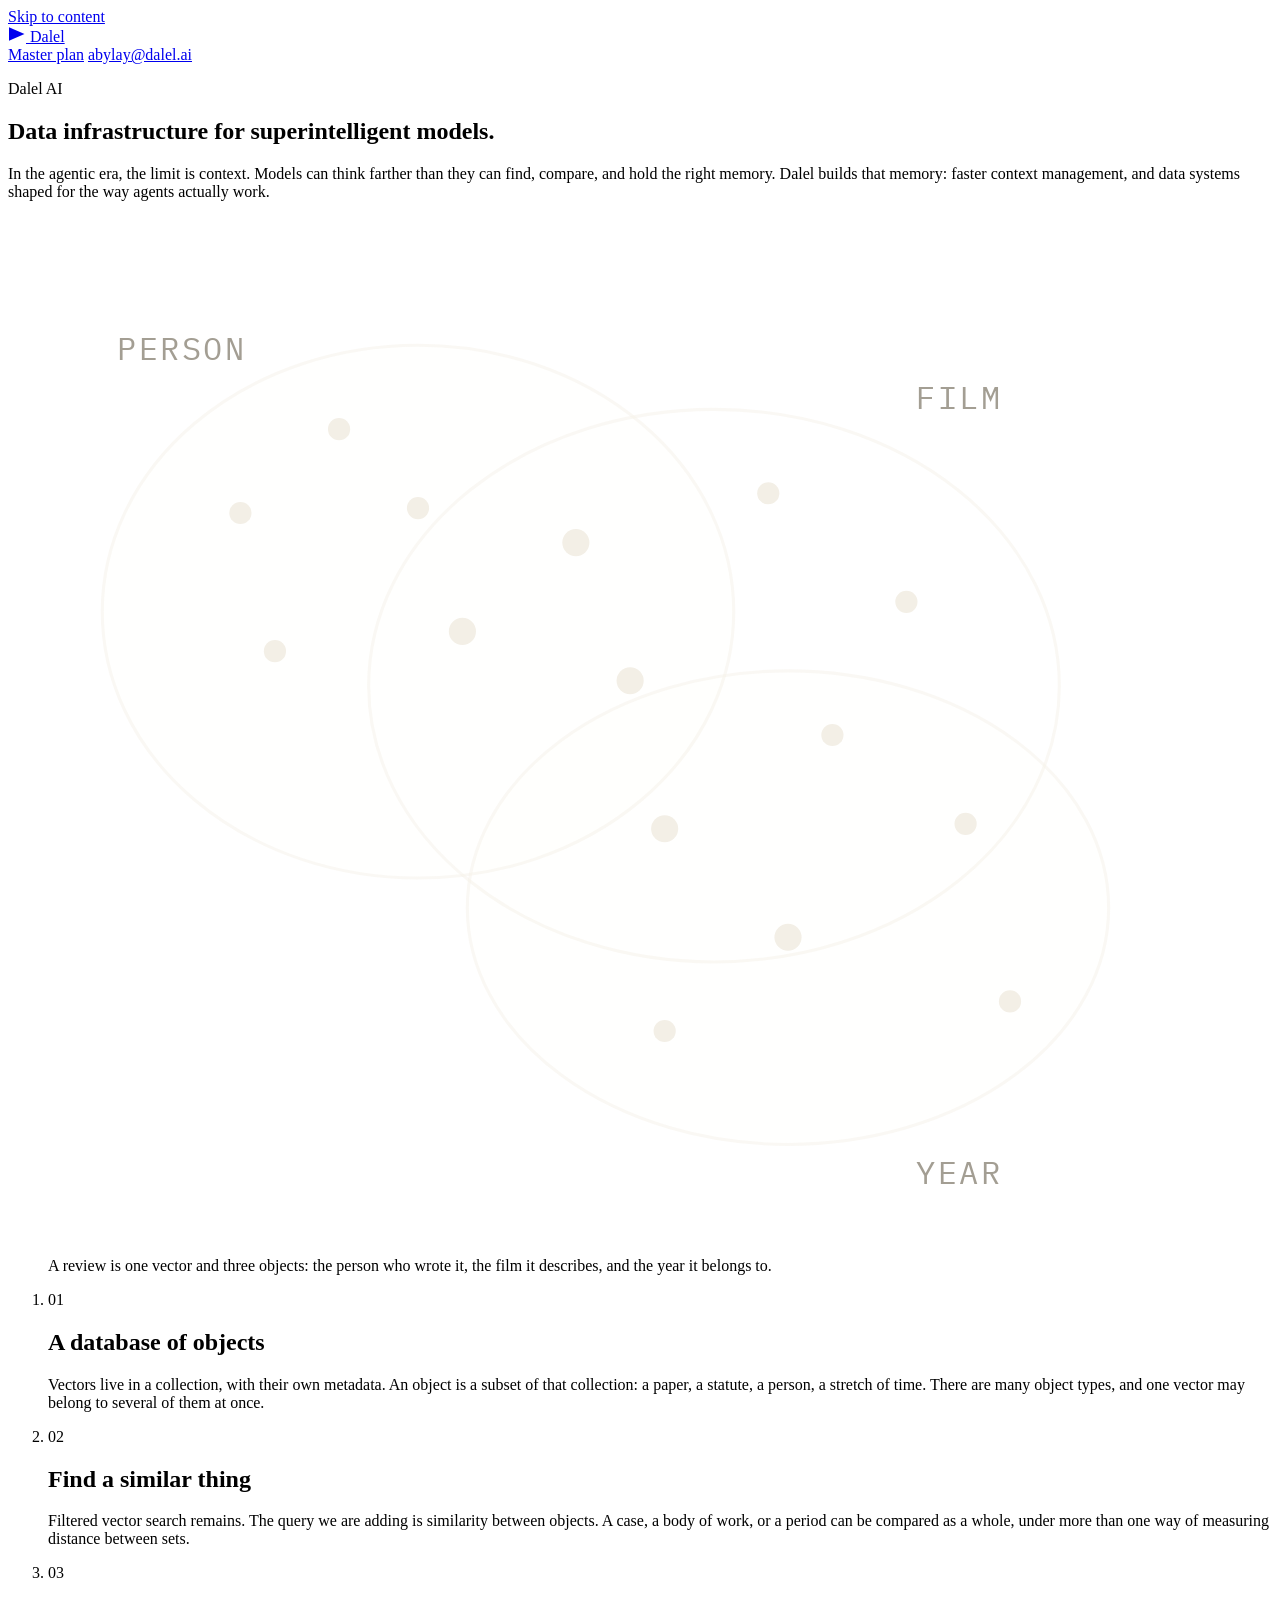
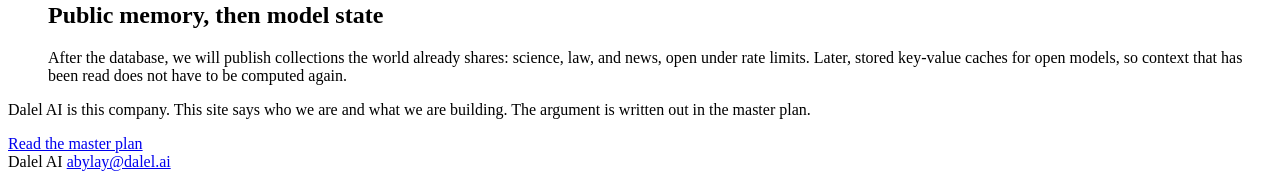
==== site/index.html @ a8757f5e "Publish the company site and the new master plan. The old research-index plan is withdrawn. Dalel is" ====
<!DOCTYPE html>
<html lang="en">
<head>
  <meta charset="utf-8" />
  <meta name="viewport" content="width=device-width, initial-scale=1" />
  <title>Dalel AI — data infrastructure for superintelligent models</title>
  <meta name="description" content="Dalel AI builds data infrastructure for superintelligent models and agents. We are starting with a vector database of objects, then public collections for science, law, and news." />
  <link rel="icon" href="/assets/mark.png" type="image/png" />
  <link rel="canonical" href="https://dalel.ai/" />
  <meta property="og:title" content="Dalel AI" />
  <meta property="og:description" content="Data infrastructure for superintelligent models and the agentic era." />
  <meta property="og:url" content="https://dalel.ai/" />
  <meta property="og:type" content="website" />
  <link rel="preconnect" href="https://fonts.googleapis.com" />
  <link rel="preconnect" href="https://fonts.gstatic.com" crossorigin />
  <link href="https://fonts.googleapis.com/css2?family=IBM+Plex+Mono:wght@400;500&family=IBM+Plex+Sans:wght@400;500&family=Instrument+Serif&display=swap" rel="stylesheet" />
  <link rel="stylesheet" href="/css/site.css" />
  <script type="application/ld+json">
  {
    "@context": "https://schema.org",
    "@type": "Organization",
    "name": "Dalel AI",
    "url": "https://dalel.ai",
    "email": "abylay@dalel.ai",
    "description": "Data infrastructure for superintelligent models and agents."
  }
  </script>
</head>
<body>
  <a class="skip" href="#content">Skip to content</a>
  <header class="site-header">
    <a class="brand" href="/" aria-label="Dalel AI, home">
      <svg width="18" height="16" viewBox="0 0 18 16" aria-hidden="true">
        <path d="M1 1.2 L16.5 8 L1 14.8 Z" fill="currentColor"/>
      </svg>
      <span>Dalel</span>
    </a>
    <nav class="site-nav" aria-label="Primary">
      <a href="/master-plan/">Master plan</a>
      <a class="mail" href="mailto:abylay@dalel.ai">abylay@dalel.ai</a>
    </nav>
  </header>

  <main id="content">
    <section class="hero">
      <div>
        <p class="kicker">Dalel AI</p>
        <h1>Data infrastructure for superintelligent models.</h1>
        <p class="lede">
          In the agentic era, the limit is context. Models can think farther than they can find, compare, and hold the right memory. Dalel builds that memory: faster context management, and data systems shaped for the way agents actually work.
        </p>
      </div>
      <figure class="figure">
        <svg viewBox="0 0 480 420" role="img" aria-labelledby="fig-title fig-desc">
          <title id="fig-title">One vector belonging to three objects</title>
          <desc id="fig-desc">Overlapping regions labeled person, film, and year. Dots are vectors. Dots in the overlaps belong to more than one object.</desc>
          <ellipse cx="150" cy="160" rx="128" ry="108" fill="rgba(243,239,230,0.04)" stroke="rgba(243,239,230,0.45)" stroke-width="1.25"/>
          <ellipse cx="270" cy="190" rx="140" ry="112" fill="rgba(243,239,230,0.03)" stroke="rgba(243,239,230,0.45)" stroke-width="1.25"/>
          <ellipse cx="300" cy="280" rx="130" ry="96" fill="rgba(243,239,230,0.035)" stroke="rgba(243,239,230,0.45)" stroke-width="1.25"/>
          <g fill="#f3efe6">
            <circle cx="78" cy="120" r="4.5"/>
            <circle cx="118" cy="86" r="4.5"/>
            <circle cx="92" cy="176" r="4.5"/>
            <circle cx="150" cy="118" r="4.5"/>
            <circle cx="168" cy="168" r="5.5"/>
            <circle cx="214" cy="132" r="5.5"/>
            <circle cx="236" cy="188" r="5.5"/>
            <circle cx="292" cy="112" r="4.5"/>
            <circle cx="348" cy="156" r="4.5"/>
            <circle cx="318" cy="210" r="4.5"/>
            <circle cx="250" cy="248" r="5.5"/>
            <circle cx="300" cy="292" r="5.5"/>
            <circle cx="372" cy="246" r="4.5"/>
            <circle cx="390" cy="318" r="4.5"/>
            <circle cx="250" cy="330" r="4.5"/>
          </g>
          <g fill="#a39e93" font-family="IBM Plex Mono, ui-monospace, monospace" font-size="13" letter-spacing="0.08em">
            <text x="28" y="58">PERSON</text>
            <text x="352" y="78">FILM</text>
            <text x="352" y="392">YEAR</text>
          </g>
        </svg>
        <figcaption>
          A review is one vector and three objects: the person who wrote it, the film it describes, and the year it belongs to.
        </figcaption>
      </figure>
    </section>

    <ol class="points">
      <li>
        <span class="num">01</span>
        <div>
          <h2>A database of objects</h2>
          <p>
            Vectors live in a collection, with their own metadata. An object is a subset of that collection: a paper, a statute, a person, a stretch of time. There are many object types, and one vector may belong to several of them at once.
          </p>
        </div>
      </li>
      <li>
        <span class="num">02</span>
        <div>
          <h2>Find a similar thing</h2>
          <p>
            Filtered vector search remains. The query we are adding is similarity between objects. A case, a body of work, or a period can be compared as a whole, under more than one way of measuring distance between sets.
          </p>
        </div>
      </li>
      <li>
        <span class="num">03</span>
        <div>
          <h2>Public memory, then model state</h2>
          <p>
            After the database, we will publish collections the world already shares: science, law, and news, open under rate limits. Later, stored key-value caches for open models, so context that has been read does not have to be computed again.
          </p>
        </div>
      </li>
    </ol>

    <section class="closing">
      <p>
        Dalel AI is this company. This site says who we are and what we are building. The argument is written out in the master plan.
      </p>
      <a class="text-link" href="/master-plan/">Read the master plan</a>
    </section>

    <footer class="site-footer">
      <span>Dalel AI</span>
      <a href="mailto:abylay@dalel.ai">abylay@dalel.ai</a>
    </footer>
  </main>
</body>
</html>
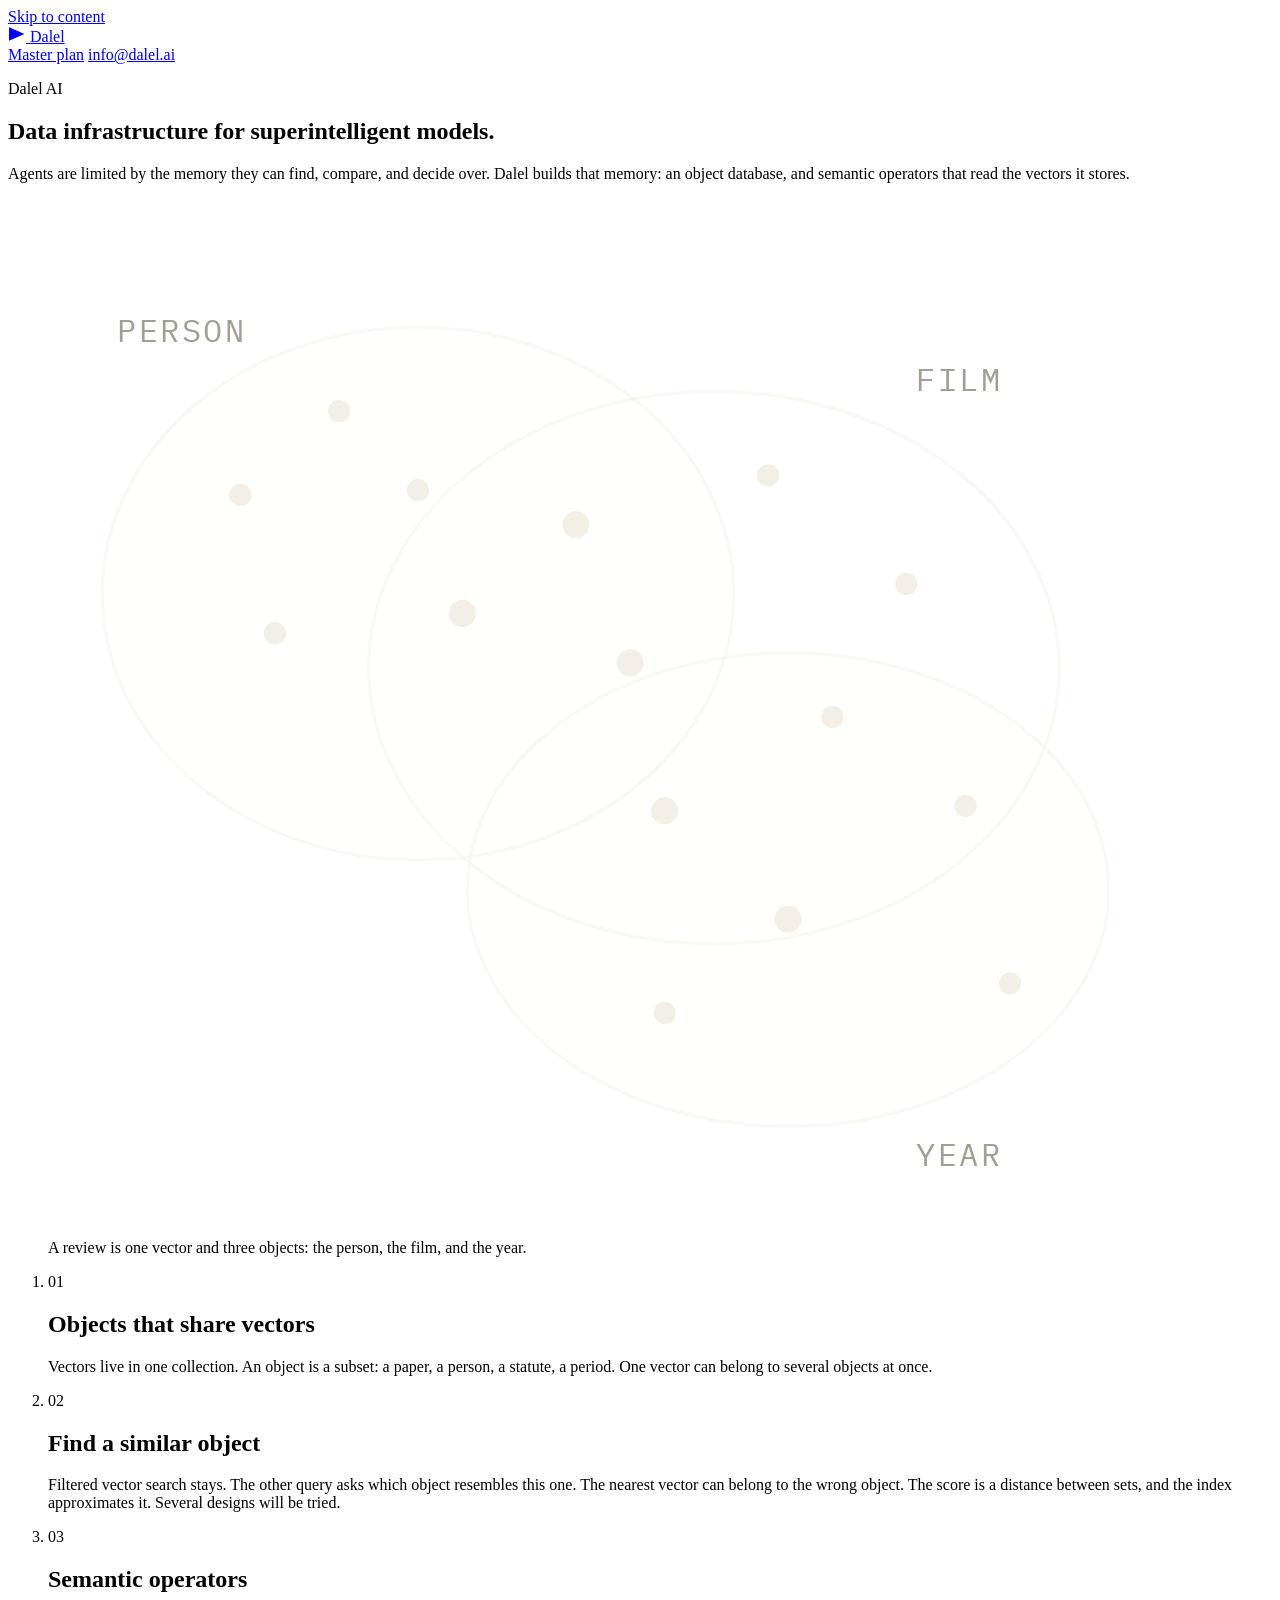
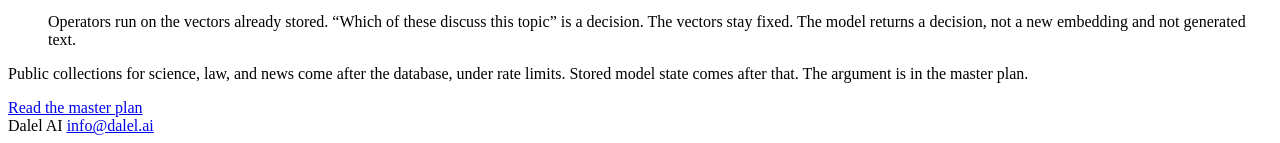
==== commit 48c43c3d: "State the object database and semantic operators on the site. The public address is info@dalel.ai.  " ====
--- a/site/index.html
+++ b/site/index.html
@@ -4,11 +4,11 @@
   <meta charset="utf-8" />
   <meta name="viewport" content="width=device-width, initial-scale=1" />
   <title>Dalel AI — data infrastructure for superintelligent models</title>
-  <meta name="description" content="Dalel AI builds data infrastructure for superintelligent models and agents. We are starting with a vector database of objects, then public collections for science, law, and news." />
+  <meta name="description" content="Dalel AI builds an object database and semantic operators for superintelligent models and agents." />
   <link rel="icon" href="/assets/mark.png" type="image/png" />
   <link rel="canonical" href="https://dalel.ai/" />
   <meta property="og:title" content="Dalel AI" />
-  <meta property="og:description" content="Data infrastructure for superintelligent models and the agentic era." />
+  <meta property="og:description" content="An object database, and semantic operators over the vectors it stores." />
   <meta property="og:url" content="https://dalel.ai/" />
   <meta property="og:type" content="website" />
   <link rel="preconnect" href="https://fonts.googleapis.com" />
@@ -21,7 +21,7 @@
     "@type": "Organization",
     "name": "Dalel AI",
     "url": "https://dalel.ai",
-    "email": "abylay@dalel.ai",
+    "email": "info@dalel.ai",
     "description": "Data infrastructure for superintelligent models and agents."
   }
   </script>
@@ -37,7 +37,7 @@
     </a>
     <nav class="site-nav" aria-label="Primary">
       <a href="/master-plan/">Master plan</a>
-      <a class="mail" href="mailto:abylay@dalel.ai">abylay@dalel.ai</a>
+      <a class="mail" href="mailto:info@dalel.ai">info@dalel.ai</a>
     </nav>
   </header>
 
@@ -47,7 +47,7 @@
         <p class="kicker">Dalel AI</p>
         <h1>Data infrastructure for superintelligent models.</h1>
         <p class="lede">
-          In the agentic era, the limit is context. Models can think farther than they can find, compare, and hold the right memory. Dalel builds that memory: faster context management, and data systems shaped for the way agents actually work.
+          Agents are limited by the memory they can find, compare, and decide over. Dalel builds that memory: an object database, and semantic operators that read the vectors it stores.
         </p>
       </div>
       <figure class="figure">
@@ -81,7 +81,7 @@
           </g>
         </svg>
         <figcaption>
-          A review is one vector and three objects: the person who wrote it, the film it describes, and the year it belongs to.
+          A review is one vector and three objects: the person, the film, and the year.
         </figcaption>
       </figure>
     </section>
@@ -90,27 +90,27 @@
       <li>
         <span class="num">01</span>
         <div>
-          <h2>A database of objects</h2>
+          <h2>Objects that share vectors</h2>
           <p>
-            Vectors live in a collection, with their own metadata. An object is a subset of that collection: a paper, a statute, a person, a stretch of time. There are many object types, and one vector may belong to several of them at once.
+            Vectors live in one collection. An object is a subset: a paper, a person, a statute, a period. One vector can belong to several objects at once.
           </p>
         </div>
       </li>
       <li>
         <span class="num">02</span>
         <div>
-          <h2>Find a similar thing</h2>
+          <h2>Find a similar object</h2>
           <p>
-            Filtered vector search remains. The query we are adding is similarity between objects. A case, a body of work, or a period can be compared as a whole, under more than one way of measuring distance between sets.
+            Filtered vector search stays. The other query asks which object resembles this one. The nearest vector can belong to the wrong object. The score is a distance between sets, and the index approximates it. Several designs will be tried.
           </p>
         </div>
       </li>
       <li>
         <span class="num">03</span>
         <div>
-          <h2>Public memory, then model state</h2>
+          <h2>Semantic operators</h2>
           <p>
-            After the database, we will publish collections the world already shares: science, law, and news, open under rate limits. Later, stored key-value caches for open models, so context that has been read does not have to be computed again.
+            Operators run on the vectors already stored. “Which of these discuss this topic” is a decision. The vectors stay fixed. The model returns a decision, not a new embedding and not generated text.
           </p>
         </div>
       </li>
@@ -118,14 +118,14 @@
 
     <section class="closing">
       <p>
-        Dalel AI is this company. This site says who we are and what we are building. The argument is written out in the master plan.
+        Public collections for science, law, and news come after the database, under rate limits. Stored model state comes after that. The argument is in the master plan.
       </p>
       <a class="text-link" href="/master-plan/">Read the master plan</a>
     </section>
 
     <footer class="site-footer">
       <span>Dalel AI</span>
-      <a href="mailto:abylay@dalel.ai">abylay@dalel.ai</a>
+      <a href="mailto:info@dalel.ai">info@dalel.ai</a>
     </footer>
   </main>
 </body>
